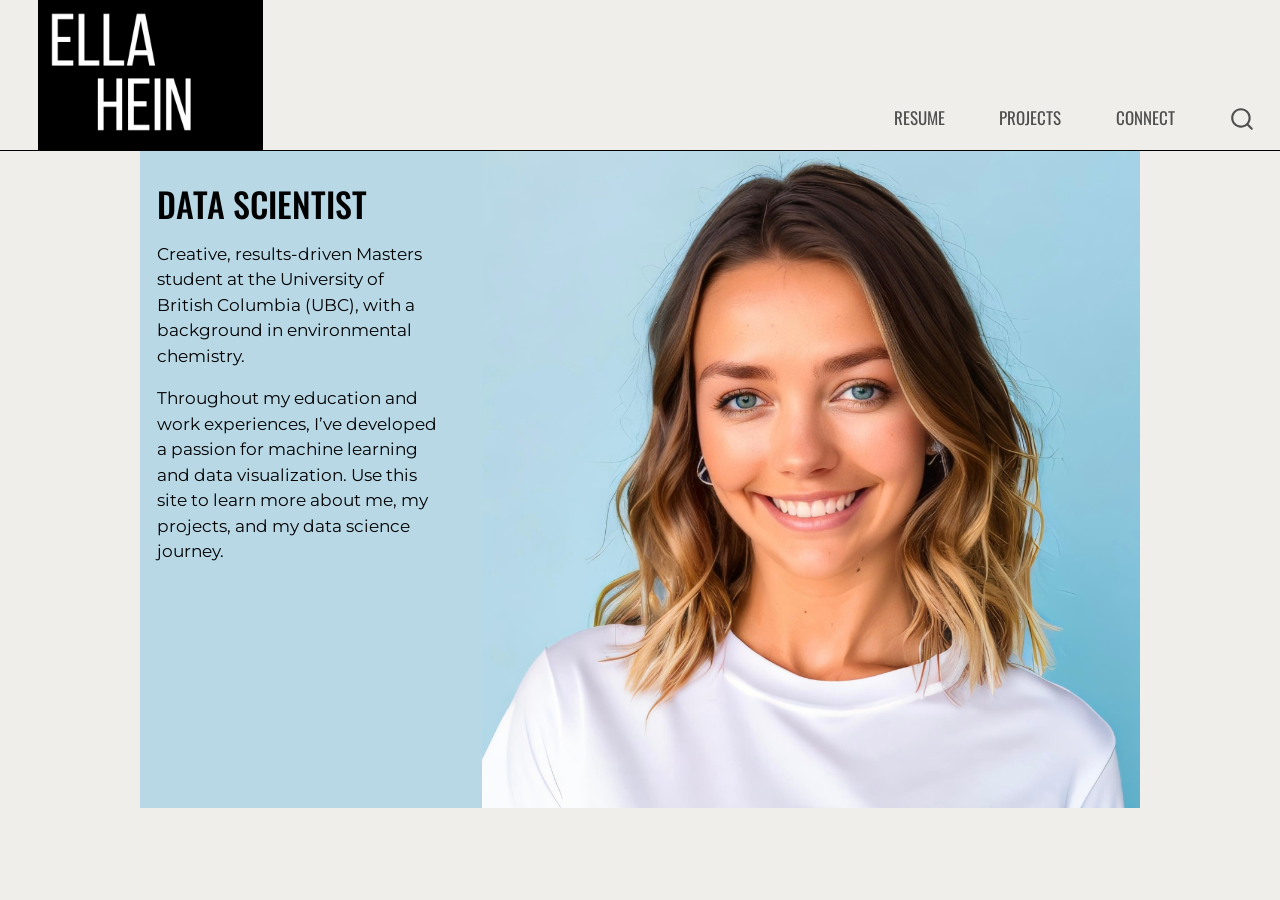
==== docs/index.html @ c5dcb732 "edited text and logo" ====
<!DOCTYPE html>
<html xmlns="http://www.w3.org/1999/xhtml" lang="en" xml:lang="en"><head>

<meta charset="utf-8">
<meta name="generator" content="quarto-1.3.450">

<meta name="viewport" content="width=device-width, initial-scale=1.0, user-scalable=yes">

<meta name="description" content="A personal website.">

<title>Ella Hein</title>
<style>
code{white-space: pre-wrap;}
span.smallcaps{font-variant: small-caps;}
div.columns{display: flex; gap: min(4vw, 1.5em);}
div.column{flex: auto; overflow-x: auto;}
div.hanging-indent{margin-left: 1.5em; text-indent: -1.5em;}
ul.task-list{list-style: none;}
ul.task-list li input[type="checkbox"] {
  width: 0.8em;
  margin: 0 0.8em 0.2em -1em; /* quarto-specific, see https://github.com/quarto-dev/quarto-cli/issues/4556 */ 
  vertical-align: middle;
}
</style>


<script src="site_libs/quarto-nav/quarto-nav.js"></script>
<script src="site_libs/quarto-nav/headroom.min.js"></script>
<script src="site_libs/clipboard/clipboard.min.js"></script>
<script src="site_libs/quarto-search/autocomplete.umd.js"></script>
<script src="site_libs/quarto-search/fuse.min.js"></script>
<script src="site_libs/quarto-search/quarto-search.js"></script>
<meta name="quarto:offset" content="./">
<script src="site_libs/quarto-html/quarto.js"></script>
<script src="site_libs/quarto-html/popper.min.js"></script>
<script src="site_libs/quarto-html/tippy.umd.min.js"></script>
<script src="site_libs/quarto-html/anchor.min.js"></script>
<link href="site_libs/quarto-html/tippy.css" rel="stylesheet">
<link href="site_libs/quarto-html/quarto-syntax-highlighting.css" rel="stylesheet" id="quarto-text-highlighting-styles">
<script src="site_libs/bootstrap/bootstrap.min.js"></script>
<link href="site_libs/bootstrap/bootstrap-icons.css" rel="stylesheet">
<link href="site_libs/bootstrap/bootstrap.min.css" rel="stylesheet" id="quarto-bootstrap" data-mode="light">
<script id="quarto-search-options" type="application/json">{
  "location": "navbar",
  "copy-button": false,
  "collapse-after": 3,
  "panel-placement": "end",
  "type": "overlay",
  "limit": 20,
  "language": {
    "search-no-results-text": "No results",
    "search-matching-documents-text": "matching documents",
    "search-copy-link-title": "Copy link to search",
    "search-hide-matches-text": "Hide additional matches",
    "search-more-match-text": "more match in this document",
    "search-more-matches-text": "more matches in this document",
    "search-clear-button-title": "Clear",
    "search-detached-cancel-button-title": "Cancel",
    "search-submit-button-title": "Submit",
    "search-label": "Search"
  }
}</script>


<link rel="stylesheet" href="rwds.css">
</head>

<body class="nav-fixed fullcontent">

<div id="quarto-search-results"></div>
  <header id="quarto-header" class="headroom fixed-top">
    <nav class="navbar navbar-expand-lg navbar-dark ">
      <div class="navbar-container container-fluid">
      <div class="navbar-brand-container">
    <a href="./index.html" class="navbar-brand navbar-brand-logo">
    <img src="./images/name4.png" alt="Personal Website" class="navbar-logo">
    </a>
  </div>
            <div id="quarto-search" class="" title="Search"></div>
          <button class="navbar-toggler" type="button" data-bs-toggle="collapse" data-bs-target="#navbarCollapse" aria-controls="navbarCollapse" aria-expanded="false" aria-label="Toggle navigation" onclick="if (window.quartoToggleHeadroom) { window.quartoToggleHeadroom(); }">
  <span class="navbar-toggler-icon"></span>
</button>
          <div class="collapse navbar-collapse" id="navbarCollapse">
            <ul class="navbar-nav navbar-nav-scroll ms-auto">
  <li class="nav-item">
    <a class="nav-link" href="./resume/index.html" rel="" target="">
 <span class="menu-text">Resume</span></a>
  </li>  
  <li class="nav-item">
    <a class="nav-link" href="./projects/index.html" rel="" target="">
 <span class="menu-text">Projects</span></a>
  </li>  
  <li class="nav-item">
    <a class="nav-link" href="./connect/index.html" rel="" target="">
 <span class="menu-text">Connect</span></a>
  </li>  
</ul>
            <div class="quarto-navbar-tools">
</div>
          </div> <!-- /navcollapse -->
      </div> <!-- /container-fluid -->
    </nav>
</header>
<!-- content -->
<div id="quarto-content" class="quarto-container page-layout-custom page-navbar">
<!-- sidebar -->
<!-- margin-sidebar -->
<!-- main -->



<div class="content-container">
<div class="top-story purple-background">
<div class="grid">
<section id="data-scientist" class="g-col-12 g-col-lg-4 top-story-text">
<h1>Data Scientist</h1>
<p>Creative, results-driven Masters student at the University of British Columbia (UBC), with a background in environmental chemistry.</p>
<p>Throughout my education and work experiences, I’ve developed a passion for machine learning and data visualization. Use this site to learn more about me, my projects, and my data science journey.</p>
</section>
<div class="g-col-12 g-col-lg-8 top-story-img">
<p><img src="images/headshot.png" class="img-fluid"></p>
</div>
</div>
</div>
</div>




<script id="quarto-html-after-body" type="application/javascript">
window.document.addEventListener("DOMContentLoaded", function (event) {
  const toggleBodyColorMode = (bsSheetEl) => {
    const mode = bsSheetEl.getAttribute("data-mode");
    const bodyEl = window.document.querySelector("body");
    if (mode === "dark") {
      bodyEl.classList.add("quarto-dark");
      bodyEl.classList.remove("quarto-light");
    } else {
      bodyEl.classList.add("quarto-light");
      bodyEl.classList.remove("quarto-dark");
    }
  }
  const toggleBodyColorPrimary = () => {
    const bsSheetEl = window.document.querySelector("link#quarto-bootstrap");
    if (bsSheetEl) {
      toggleBodyColorMode(bsSheetEl);
    }
  }
  toggleBodyColorPrimary();  
  const icon = "";
  const anchorJS = new window.AnchorJS();
  anchorJS.options = {
    placement: 'right',
    icon: icon
  };
  anchorJS.add('.anchored');
  const isCodeAnnotation = (el) => {
    for (const clz of el.classList) {
      if (clz.startsWith('code-annotation-')) {                     
        return true;
      }
    }
    return false;
  }
  const clipboard = new window.ClipboardJS('.code-copy-button', {
    text: function(trigger) {
      const codeEl = trigger.previousElementSibling.cloneNode(true);
      for (const childEl of codeEl.children) {
        if (isCodeAnnotation(childEl)) {
          childEl.remove();
        }
      }
      return codeEl.innerText;
    }
  });
  clipboard.on('success', function(e) {
    // button target
    const button = e.trigger;
    // don't keep focus
    button.blur();
    // flash "checked"
    button.classList.add('code-copy-button-checked');
    var currentTitle = button.getAttribute("title");
    button.setAttribute("title", "Copied!");
    let tooltip;
    if (window.bootstrap) {
      button.setAttribute("data-bs-toggle", "tooltip");
      button.setAttribute("data-bs-placement", "left");
      button.setAttribute("data-bs-title", "Copied!");
      tooltip = new bootstrap.Tooltip(button, 
        { trigger: "manual", 
          customClass: "code-copy-button-tooltip",
          offset: [0, -8]});
      tooltip.show();    
    }
    setTimeout(function() {
      if (tooltip) {
        tooltip.hide();
        button.removeAttribute("data-bs-title");
        button.removeAttribute("data-bs-toggle");
        button.removeAttribute("data-bs-placement");
      }
      button.setAttribute("title", currentTitle);
      button.classList.remove('code-copy-button-checked');
    }, 1000);
    // clear code selection
    e.clearSelection();
  });
  function tippyHover(el, contentFn) {
    const config = {
      allowHTML: true,
      content: contentFn,
      maxWidth: 500,
      delay: 100,
      arrow: false,
      appendTo: function(el) {
          return el.parentElement;
      },
      interactive: true,
      interactiveBorder: 10,
      theme: 'quarto',
      placement: 'bottom-start'
    };
    window.tippy(el, config); 
  }
  const noterefs = window.document.querySelectorAll('a[role="doc-noteref"]');
  for (var i=0; i<noterefs.length; i++) {
    const ref = noterefs[i];
    tippyHover(ref, function() {
      // use id or data attribute instead here
      let href = ref.getAttribute('data-footnote-href') || ref.getAttribute('href');
      try { href = new URL(href).hash; } catch {}
      const id = href.replace(/^#\/?/, "");
      const note = window.document.getElementById(id);
      return note.innerHTML;
    });
  }
      let selectedAnnoteEl;
      const selectorForAnnotation = ( cell, annotation) => {
        let cellAttr = 'data-code-cell="' + cell + '"';
        let lineAttr = 'data-code-annotation="' +  annotation + '"';
        const selector = 'span[' + cellAttr + '][' + lineAttr + ']';
        return selector;
      }
      const selectCodeLines = (annoteEl) => {
        const doc = window.document;
        const targetCell = annoteEl.getAttribute("data-target-cell");
        const targetAnnotation = annoteEl.getAttribute("data-target-annotation");
        const annoteSpan = window.document.querySelector(selectorForAnnotation(targetCell, targetAnnotation));
        const lines = annoteSpan.getAttribute("data-code-lines").split(",");
        const lineIds = lines.map((line) => {
          return targetCell + "-" + line;
        })
        let top = null;
        let height = null;
        let parent = null;
        if (lineIds.length > 0) {
            //compute the position of the single el (top and bottom and make a div)
            const el = window.document.getElementById(lineIds[0]);
            top = el.offsetTop;
            height = el.offsetHeight;
            parent = el.parentElement.parentElement;
          if (lineIds.length > 1) {
            const lastEl = window.document.getElementById(lineIds[lineIds.length - 1]);
            const bottom = lastEl.offsetTop + lastEl.offsetHeight;
            height = bottom - top;
          }
          if (top !== null && height !== null && parent !== null) {
            // cook up a div (if necessary) and position it 
            let div = window.document.getElementById("code-annotation-line-highlight");
            if (div === null) {
              div = window.document.createElement("div");
              div.setAttribute("id", "code-annotation-line-highlight");
              div.style.position = 'absolute';
              parent.appendChild(div);
            }
            div.style.top = top - 2 + "px";
            div.style.height = height + 4 + "px";
            let gutterDiv = window.document.getElementById("code-annotation-line-highlight-gutter");
            if (gutterDiv === null) {
              gutterDiv = window.document.createElement("div");
              gutterDiv.setAttribute("id", "code-annotation-line-highlight-gutter");
              gutterDiv.style.position = 'absolute';
              const codeCell = window.document.getElementById(targetCell);
              const gutter = codeCell.querySelector('.code-annotation-gutter');
              gutter.appendChild(gutterDiv);
            }
            gutterDiv.style.top = top - 2 + "px";
            gutterDiv.style.height = height + 4 + "px";
          }
          selectedAnnoteEl = annoteEl;
        }
      };
      const unselectCodeLines = () => {
        const elementsIds = ["code-annotation-line-highlight", "code-annotation-line-highlight-gutter"];
        elementsIds.forEach((elId) => {
          const div = window.document.getElementById(elId);
          if (div) {
            div.remove();
          }
        });
        selectedAnnoteEl = undefined;
      };
      // Attach click handler to the DT
      const annoteDls = window.document.querySelectorAll('dt[data-target-cell]');
      for (const annoteDlNode of annoteDls) {
        annoteDlNode.addEventListener('click', (event) => {
          const clickedEl = event.target;
          if (clickedEl !== selectedAnnoteEl) {
            unselectCodeLines();
            const activeEl = window.document.querySelector('dt[data-target-cell].code-annotation-active');
            if (activeEl) {
              activeEl.classList.remove('code-annotation-active');
            }
            selectCodeLines(clickedEl);
            clickedEl.classList.add('code-annotation-active');
          } else {
            // Unselect the line
            unselectCodeLines();
            clickedEl.classList.remove('code-annotation-active');
          }
        });
      }
  const findCites = (el) => {
    const parentEl = el.parentElement;
    if (parentEl) {
      const cites = parentEl.dataset.cites;
      if (cites) {
        return {
          el,
          cites: cites.split(' ')
        };
      } else {
        return findCites(el.parentElement)
      }
    } else {
      return undefined;
    }
  };
  var bibliorefs = window.document.querySelectorAll('a[role="doc-biblioref"]');
  for (var i=0; i<bibliorefs.length; i++) {
    const ref = bibliorefs[i];
    const citeInfo = findCites(ref);
    if (citeInfo) {
      tippyHover(citeInfo.el, function() {
        var popup = window.document.createElement('div');
        citeInfo.cites.forEach(function(cite) {
          var citeDiv = window.document.createElement('div');
          citeDiv.classList.add('hanging-indent');
          citeDiv.classList.add('csl-entry');
          var biblioDiv = window.document.getElementById('ref-' + cite);
          if (biblioDiv) {
            citeDiv.innerHTML = biblioDiv.innerHTML;
          }
          popup.appendChild(citeDiv);
        });
        return popup.innerHTML;
      });
    }
  }
});
</script>
</div> <!-- /content -->



</body></html>
---- docs/site_libs/quarto-html/tippy.css ----
.tippy-box[data-animation=fade][data-state=hidden]{opacity:0}[data-tippy-root]{max-width:calc(100vw - 10px)}.tippy-box{position:relative;background-color:#333;color:#fff;border-radius:4px;font-size:14px;line-height:1.4;white-space:normal;outline:0;transition-property:transform,visibility,opacity}.tippy-box[data-placement^=top]>.tippy-arrow{bottom:0}.tippy-box[data-placement^=top]>.tippy-arrow:before{bottom:-7px;left:0;border-width:8px 8px 0;border-top-color:initial;transform-origin:center top}.tippy-box[data-placement^=bottom]>.tippy-arrow{top:0}.tippy-box[data-placement^=bottom]>.tippy-arrow:before{top:-7px;left:0;border-width:0 8px 8px;border-bottom-color:initial;transform-origin:center bottom}.tippy-box[data-placement^=left]>.tippy-arrow{right:0}.tippy-box[data-placement^=left]>.tippy-arrow:before{border-width:8px 0 8px 8px;border-left-color:initial;right:-7px;transform-origin:center left}.tippy-box[data-placement^=right]>.tippy-arrow{left:0}.tippy-box[data-placement^=right]>.tippy-arrow:before{left:-7px;border-width:8px 8px 8px 0;border-right-color:initial;transform-origin:center right}.tippy-box[data-inertia][data-state=visible]{transition-timing-function:cubic-bezier(.54,1.5,.38,1.11)}.tippy-arrow{width:16px;height:16px;color:#333}.tippy-arrow:before{content:"";position:absolute;border-color:transparent;border-style:solid}.tippy-content{position:relative;padding:5px 9px;z-index:1}
---- docs/site_libs/quarto-html/quarto-syntax-highlighting.css ----
/* quarto syntax highlight colors */
:root {
  --quarto-hl-ot-color: #003B4F;
  --quarto-hl-at-color: #657422;
  --quarto-hl-ss-color: #20794D;
  --quarto-hl-an-color: #5E5E5E;
  --quarto-hl-fu-color: #4758AB;
  --quarto-hl-st-color: #20794D;
  --quarto-hl-cf-color: #003B4F;
  --quarto-hl-op-color: #5E5E5E;
  --quarto-hl-er-color: #AD0000;
  --quarto-hl-bn-color: #AD0000;
  --quarto-hl-al-color: #AD0000;
  --quarto-hl-va-color: #111111;
  --quarto-hl-bu-color: inherit;
  --quarto-hl-ex-color: inherit;
  --quarto-hl-pp-color: #AD0000;
  --quarto-hl-in-color: #5E5E5E;
  --quarto-hl-vs-color: #20794D;
  --quarto-hl-wa-color: #5E5E5E;
  --quarto-hl-do-color: #5E5E5E;
  --quarto-hl-im-color: #00769E;
  --quarto-hl-ch-color: #20794D;
  --quarto-hl-dt-color: #AD0000;
  --quarto-hl-fl-color: #AD0000;
  --quarto-hl-co-color: #5E5E5E;
  --quarto-hl-cv-color: #5E5E5E;
  --quarto-hl-cn-color: #8f5902;
  --quarto-hl-sc-color: #5E5E5E;
  --quarto-hl-dv-color: #AD0000;
  --quarto-hl-kw-color: #003B4F;
}

/* other quarto variables */
:root {
  --quarto-font-monospace: SFMono-Regular, Menlo, Monaco, Consolas, "Liberation Mono", "Courier New", monospace;
}

pre > code.sourceCode > span {
  color: #003B4F;
}

code span {
  color: #003B4F;
}

code.sourceCode > span {
  color: #003B4F;
}

div.sourceCode,
div.sourceCode pre.sourceCode {
  color: #003B4F;
}

code span.ot {
  color: #003B4F;
  font-style: inherit;
}

code span.at {
  color: #657422;
  font-style: inherit;
}

code span.ss {
  color: #20794D;
  font-style: inherit;
}

code span.an {
  color: #5E5E5E;
  font-style: inherit;
}

code span.fu {
  color: #4758AB;
  font-style: inherit;
}

code span.st {
  color: #20794D;
  font-style: inherit;
}

code span.cf {
  color: #003B4F;
  font-style: inherit;
}

code span.op {
  color: #5E5E5E;
  font-style: inherit;
}

code span.er {
  color: #AD0000;
  font-style: inherit;
}

code span.bn {
  color: #AD0000;
  font-style: inherit;
}

code span.al {
  color: #AD0000;
  font-style: inherit;
}

code span.va {
  color: #111111;
  font-style: inherit;
}

code span.bu {
  font-style: inherit;
}

code span.ex {
  font-style: inherit;
}

code span.pp {
  color: #AD0000;
  font-style: inherit;
}

code span.in {
  color: #5E5E5E;
  font-style: inherit;
}

code span.vs {
  color: #20794D;
  font-style: inherit;
}

code span.wa {
  color: #5E5E5E;
  font-style: italic;
}

code span.do {
  color: #5E5E5E;
  font-style: italic;
}

code span.im {
  color: #00769E;
  font-style: inherit;
}

code span.ch {
  color: #20794D;
  font-style: inherit;
}

code span.dt {
  color: #AD0000;
  font-style: inherit;
}

code span.fl {
  color: #AD0000;
  font-style: inherit;
}

code span.co {
  color: #5E5E5E;
  font-style: inherit;
}

code span.cv {
  color: #5E5E5E;
  font-style: italic;
}

code span.cn {
  color: #8f5902;
  font-style: inherit;
}

code span.sc {
  color: #5E5E5E;
  font-style: inherit;
}

code span.dv {
  color: #AD0000;
  font-style: inherit;
}

code span.kw {
  color: #003B4F;
  font-style: inherit;
}

.prevent-inlining {
  content: "</";
}

/*# sourceMappingURL=debc5d5d77c3f9108843748ff7464032.css.map */
---- docs/rwds.css ----
/*-- navbar --*/

.navbar {
  padding-top: 0;
  padding-bottom: 0;
  font-family: 'Oswald';
  font-size: 1em;
}

@media (max-width: 991px) {
.navbar-nav-scroll {
  background: black;
}
}

#quarto-header {
  border-bottom: 1px solid black;
}

.navbar-brand.navbar-brand-logo {
  display: flex;
  padding-top: 0;
  padding-bottom: 0;
  margin-right: 0;
  margin-left: 1em;
}

@media (max-width: 767px) {
  .navbar-brand.navbar-brand-logo {
    margin-left: 0;
}
}

.navbar-logo {
  max-height: 150px;
  width: auto;
  align-items: baseline;
}

@media (max-width: 991px) {
.navbar-logo {
  max-height: 100px;
  width: auto;
  align-items: baseline;
}
}

.navbar-nav .nav-link {
  color: black;
  font-weight: 400;
}

.navbar-nav .nav-link:hover {
  color: #939bc9;
  font-weight: 400;
}

@media (max-width: 991px) {
.navbar-nav .nav-link {
  color: white;
  font-weight: 400;
}
}

.navbar-nav .show>.nav-link, .navbar-nav .active>.nav-link, .navbar-nav .nav-link.active {
  color: #939bc9;
}

.nav-item {
  margin-top: 5rem; 
}

@media (max-width: 1200px) {
  .nav-item {
    margin-right: 0.5rem;
}
}

@media (max-width: 991px) {
  .nav-item {
    margin-top: 0;
    margin-right: 0rem;
}
}

.aa-DetachedSearchButton {
  margin-top: 5rem;
}

@media (max-width: 991px) {
  .aa-DetachedSearchButton {
    margin-top: 0;
}
}

.dropdown-item {
  font-family: inherit;
  letter-spacing: 1px;
  display: block;
  width: 100%;
  padding: 0.25rem 1rem;
  clear: both;
  font-weight: 300;
  color: black;
  text-align: inherit;
  text-transform: uppercase;
  white-space: nowrap;
  background-color: rgba(0,0,0,0);
  border: 0;
}

/*-- quarto titles --*/

#title-block-header {
  margin-block-end: 1rem;
  position: relative;
  margin-top: -1px;
  margin-bottom: 1.8em;
  border-bottom: 1px solid black;
  background-color: #f0eeeb;
}

.quarto-title-banner {
  margin-bottom: 0.75em;
  color: black;
}

.quarto-title-banner a {
  color: #939bc9;
}

@media (max-width: 991.98px) {
.quarto-title-banner {
    padding-top: 2.5em;
    padding-bottom: 0;
}
}

@media (min-width: 992px) {
.quarto-title-banner {
    padding-top: 2.5em;
    padding-bottom: 0;
}
}

.quarto-title-banner .quarto-title .title {
  font-weight: 500;
  color: black;
}

#title-block-header.quarto-title-block.default .description {
  margin-top: 1.5em;
  font-weight: 400;
  font-size: 1.2em;
  color: black;
}

.quarto-title .quarto-categories {
  display: flex;
  column-gap: 0.4em;
  padding-bottom: 0.5em;
  margin-top: 1.9em;
}

.quarto-title .quarto-categories .quarto-category {
  padding: 0.25em 0.75em;
  font-family: 'Oswald';
  font-size: .9em;
  font-weight: 400;
  color: #939bc9;
  text-transform: uppercase;
  border: solid 1px;
  border-radius: 0.25rem;
  opacity: 1;
}

.quarto-title-meta {
  margin-bottom: 2.5em;
}

#title-block-header.quarto-title-block.default .quarto-title-meta-heading {
  font-family: 'Oswald';
  text-transform: uppercase;
  margin-top: 1em;
  font-size: 0.9em;
  opacity: 1;
  font-weight: 400;
}

#title-block-header.quarto-title-block.default .quarto-title-meta-contents {
  font-family: 'Oswald';
  text-transform: uppercase;
  font-weight: 300;
  opacity: 0.8;
  font-size: 0.9em;
}


/*-- main content --*/

body.nav-fixed {
  padding-top: auto;
  background-color: #f0eeeb;
}

#quarto-content {
  background-color: #f0eeeb;
}

#quarto-content>* {
  padding-top: 0;
}

h2.anchored {
  margin-bottom: 0;
}

blockquote {
  margin: 0 0 1rem;
  padding: 0.625rem 1.25rem;
  border-left: 0.25rem solid black;
}

.blockquote {
  font-size: inherit;
  padding-left: 1rem;
  padding-right: 1.5rem;
  color: black;
}

.panel-caption, .figure-caption, figcaption {
  color: black;
  font-size: 0.825rem;
  margin-bottom: 1rem;
}

.citation a, .footnote-ref {
  color: #939bc9;
  font-weight: 700;
}

.citation a:hover {
  color: black
}

div.csl-entry {
  color: black;
  font-weight: 400;
}

#quarto-appendix.default {
  border-top: none;
  background-color: #f0eeeb;
  padding-top: 0;
  margin-top: 2.5em;
}

#quarto-appendix.default .quarto-appendix-heading {
  font-weight: 500;
  opacity: inherit;
}

#quarto-appendix.default *[role=doc-endnotes]>ol, #quarto-appendix.default .quarto-appendix-contents>*:not(h2):not(.h2) {
  opacity: inherit;
}

::marker {
  font-variant-numeric: normal;
}

.article-btn {
  border: none;
  border-radius: 0px;
  background-color: black;
  color: white;
  padding: 0.85em 1em;
  text-align: center;
  display: inline-block;
  margin-top: 1.5em;
  margin-bottom: 1.5em;
  cursor: pointer;
  width: 100%;
}

.article-btn p {
  font-family: 'Oswald';
  font-size: 1.3em;
  letter-spacing: 1px;
  text-transform: uppercase;
  margin-bottom: 0px;
}

.article-btn a {
  color: white;
  font-weight: 500;
  display: block;
  width: auto;
  height: auto;
}

.article-btn a:hover {
  color: #939bc9;
}

.further-info {
  margin-top: 1.5em;
  margin-bottom: 1.5em;
  padding-top: 1.5em;
  padding-bottom: .75em;
  border-top: 1px solid black;
  border-bottom: 1px solid black;
}

.keyline hr {
  opacity: 1;
  margin-top: 2rem;
  margin-bottom: 2rem;
}

.nav-btn-container {
  padding-top: 1.5rem;
  padding-bottom: 1.5rem;
}

.nav-btn {
  border: none;
  border-radius: 0px;
  background-color: black;
  color: white;
  padding: 0.85em 1em;
  text-align: center;
  display: inline-block;
  cursor: pointer;
  width: 100%;
}

.nav-btn p {
  font-family: 'Oswald';
  font-size: 1.3em;
  letter-spacing: 1px;
  text-transform: uppercase;
  margin-bottom: 0px;
}

.nav-btn a {
  color: white;
  font-weight: 500;
  display: block;
  width: auto;
  height: auto;
}

.nav-btn a:hover {
  color: #939bc9;
}


/*-- sidebar --*/

.sidebar nav[role=doc-toc]>h2, .sidebar nav[role=doc-toc]>.h2 {
  font-family: 'Oswald';
  font-size: .875rem;
  font-weight: 500;
  text-transform: uppercase;
  margin-bottom: 0.5rem;
  margin-top: 0.3rem;
  border-bottom: 0;
  padding-bottom: 0;
  padding-top: 0px;
}

.sidebar nav[role=doc-toc] ul>li>a.active {
  border-left: 1px solid #939bc9;
  font-weight: 500;
  color: #939bc9 !important;
}

.sidebar nav[role=doc-toc]>ul a {
  border-left: none;
  padding-left: 0.6rem;
}

.sidebar nav[role=doc-toc]>ul li a {
  font-family: 'Montserrat';
  font-weight: 500;
  line-height: 1.1rem;
  padding-bottom: 0.2rem;
  padding-top: 0.2rem;
  color: black;
}

.sidebar nav[role=doc-toc] ul>li>a.active, .sidebar nav[role=doc-toc] ul>li>ul>li>a.active {
  border-left: 1px solid #939bc9;
  color: #939bc9 !important;
}

.toc-actions a {
  font-family: 'Montserrat';
  font-weight: 500;
  color: black;
}

.toc-actions a:hover {
  color: #939bc9;
}

#quarto-margin-sidebar .toc-actions .bi:before {
  color: black;
}

.column-margin figcaption, .margin-caption, div.aside, aside, .column-margin p {
  font-family: 'Montserrat';
  font-weight: 400;
  color: black;
  font-size: .825rem;
  text-decoration: none;
}

.column-margin figcaption a {
  color: #939bc9;
  font-weight: 700;
}

.column-margin figcaption a:hover {
  color: black;
}

.pullquote-container {
  padding-top: 1em;
  padding-bottom: 1em;
}

.pullquote-grid {
  padding-bottom: 1.8em;
}

.pullquote p {
  font-family: 'Oswald';
  font-weight: 500;
  font-size: calc(1.345rem + 0.85vw);
  color: black;
  margin-top: 0;
  margin-bottom: 0;
  line-height: 1.2;
}

@media (min-width: 1200px) {
.pullquote p {
    font-size: 2rem;
}
}

.pullquote img {
  margin: 0;
}

.table-caption, caption {
    color: black !important;
  font-size: 0.825rem;
}

.table-caption, caption b {
  color: black;
}


/*-- font styles --*/

h3,
.h3,
h4,
.h4,
h5,
.h5
h6,
.h6 {
  font-family: 'Oswald';
  text-transform: none;
  letter-spacing: normal;
  font-weight: 500;
  opacity: 1;
  color: black;
}

h1, .h1 {
  font-family: 'Oswald';
  font-weight: 500;
  color: black;
  text-transform: uppercase;
  letter-spacing: normal;
  opacity: 1;
}

h2, .h2 {
  font-family: 'Oswald';
  font-weight: 500;
  color: black;
  text-transform: none;
  border-bottom: none;
  letter-spacing: normal;
  opacity: 1;
}

@media (max-width: 991.98px) {
#quarto-content section:first-of-type h2:first-of-type, #quarto-content section:first-of-type .h2:first-of-type {
    margin-top: 1.5rem;
}
}

body {
  font-family: 'Montserrat';
  font-weight: 400;
  color: black;
  letter-spacing: normal;
}

a {
  text-decoration: none;
}

a:hover {
  color: black;
}

p > a {
  color: #939bc9;
  font-weight: 700;
}

b, strong a {
  color: #939bc9;
}

ul a {
  color: #939bc9;
  font-weight: 700;
}

li > a {
  color: #939bc9;
  font-weight: 700;
}

dd a {
  color: #939bc9;
  font-weight: 700;
}

.table {
  color: black;
}

.table th, .table td {
  padding: 0.75rem;
}

th {
  text-transform: none;
}

tr {
  border-color: black;
}


/*-- listing styles --*/

div.quarto-post {
  border-bottom: 1px solid black;
}

div.quarto-post .metadata {
  font-family: 'Oswald';
  font-weight: 300;
  text-transform: uppercase;
}

div.quarto-post .listing-categories .listing-category {
  color: #939bc9;
  border: solid 1px #939bc9;
  font-family: 'Oswald';
  font-weight: 400;
  font-size: .75em;
}

div.quarto-post a {
  color: black;
}

#quarto-margin-sidebar .quarto-listing-category-title {
  font-weight: 500;
  text-transform: uppercase;
  font-size: .875rem;
}

.quarto-listing-category .category {
  font-weight: 500;
  font-size: .825rem;
}

.quarto-listing-category .category.active {
  font-weight: 500;
  color: #939bc9;
}

div.quarto-post .listing-description {
  margin-bottom: 1.5em;
}

.nav-page a {
  font-family: 'Oswald';
  font-weight: 500;
  text-transform: uppercase;
  color: black;
}

.nav-page a:hover {
  color: #939bc9;
}


/*-- grid listing --*/

.quarto-grid-item {
  border: none;
  background-color: #f0eeeb;
}

.quarto-grid-item.borderless {
  border: none;
  background-color: #f0eeeb;
}

.quarto-grid-item div.post-contents {
  padding: 0;
}

.quarto-grid-item .card-title {
  margin-top: 0.5em;
  margin-bottom: 0.75em;
  color: black;
}

.card-body {
  color: black;
}

.quarto-grid-item .listing-categories {
  display: flex;
  flex-wrap: wrap;
  padding-bottom: .5em;
}

.quarto-grid-item .listing-categories .listing-category {
  color: #939bc9;
  border: solid 1px #939bc9 !important;
  font-family: 'Oswald';
  font-weight: 400;
  font-size: .75em;
}

.quarto-grid-item .card-attribution.justify {
  justify-content: left;
}

.quarto-grid-item .card-attribution {
  font-family: 'Oswald';
  font-weight: 300;
  color: black;
  flex-grow: 10;
  align-items: flex-end;
}

.quarto-grid-item img.thumbnail-image {
  object-fit: cover;
  height: 188px !important;
}


/*-- callout styles --*/
.callout {
  background-color: white;
}


/*-- background styles --*/

.black-background {
  background-color: black;
}

.purple-background {
  background-color: #B8D8E6;
}

.blue-background {
  background-color: #7eadba;
}

.yellow-background {
  background-color: #e3b638;
}

.pink-background {
  background-color: #d6748c;
}

.orange-background {
  background-color: #da9359;
}


/*-- homepage styles --*/

.content-container {
  padding-left: 1.5em;
  padding-right: 1.5em;
}

.top-story {
  max-width: 1000px;
  margin: 0 auto;
  margin-bottom: 1em; 
  box-sizing: border-box;
  height: auto;
  display: flex;
  align-items: center;
}

.top-story img {
  height: 100%;
  object-fit: cover;
}


.top-story-text {
  margin-left: 1rem;
  margin-right: 1rem;
  margin-top: 0;
}

.top-story-text h2 {
  margin-top: 1.5rem;
}

.top-story-img p {
  margin-bottom: 0;
}

.header-banner {
  position: relative;
  display: flex;
  justify-content: center;
}

.header-banner .header-image {
  position: absolute;
  display: none;
  height: auto;
}

.header-text p {
  text-align: center;
  margin-bottom: 0;
}

.header-block {
  max-width: 1000px;
  margin: 0 auto;
  padding-top: 1em;
  padding-bottom: 1.8em; 
  box-sizing: border-box;
  border-bottom: 1px solid black;
}

.listing-block {
  max-width: 1000px;
  margin: 0 auto;
  padding-bottom: 1.1em; 
  box-sizing: border-box;
  border-bottom: 1px solid black;
}

.listing-block h2 {
  color: black;
  text-transform: uppercase;
}

.listing-block h2:hover {
  color: #939bc9;
}

.pullout-container {
  padding-left: 1.5em;
  padding-right: 1.5em;
  padding-top: 2.5em;
}

.pullout-block {
  text-align: center;
  max-width: calc(1000px + 6vw);
  margin: 0 auto;
  padding-top: 1em;
  padding-bottom: 1.8em; 
  box-sizing: border-box;
}

.pullout-text h2 {
  text-align: center;
  margin-left: 5vw;
  margin-right: 5vw;
  color: white;
  margin-top: 0.5em;
}

.pullout-text p {
  text-align: center;
  font-family: 'Oswald';
  font-weight: 500;
  color: white;
  margin-left: 1.5em;
  margin-right: 1.5em;
  text-transform: uppercase;
  text-decoration: underline;
  text-decoration-color: #939bc9;
  text-decoration-thickness: 3px;
  margin-bottom: 1.5rem;
}

.button {
  border: none;
  border-radius: 0px;
  color: black;
  background-color: white;
  padding: 0.85em 1em;
  text-align: center;
  display: inline-block;
  margin-top: 0.6em; 
  margin-bottom: 0.25em; 
  margin-left: 1.5em; 
  margin-right: 1.5em;
  cursor: pointer;
}

.button p {
  color: black;
  font-family: 'Oswald';
  font-size: 1.3em;
  text-transform: uppercase;
  margin-bottom: 0px;
  text-decoration: none;
}

.button a {
  color: black;
  font-weight: 500;
}

.button a:hover {
  color: #939bc9;
}


/*-- footer style --*/

.footer-container {
  padding-left: 1.5em;
  padding-right: 1.5em;
  padding-top: 1em;
  margin-top: 2.5em;
}

.footer-text h3, .h3 {
  font-family: 'Oswald';
  color: white;
  font-size: .875rem;
  font-weight: 500;
  text-transform: uppercase;
  margin-bottom: 0.5rem;
  margin-top: 0.3rem;
  border-bottom: 0;
  padding-bottom: 0;
  padding-top: 0px;
}

.footer-text p, .p {
  color: white;
  font-size: .875rem;
  font-weight: 400;
}

.footer-text p > a {
  color: white;
  font-size: .875rem;
  font-weight: 400;
}

.footer-text p > a:hover {
  color: #939bc9;
  font-size: .875rem;
  font-weight: 400;
}

.footer-block {
  max-width: 1000px;
  margin: 0 auto;
  padding-top: 1em;
  padding-bottom: 1em; 
  box-sizing: border-box;
}


/*-- nav footer styles --*/

.nav-footer {
  color: white;
  font-family: 'Oswald';
  font-weight: 400;
  padding-left: 1.5em !important;
  padding-right: 1.5em !important;
  padding-top: 1em;
}

body:not(.floating) .nav-footer {
  border-top: 1px solid #f0eeeb;
}

.nav-footer a {
  color: white;
  font-weight: 400;
}

.nav-footer a:hover {
  color: #939bc9;
}

.nav-footer-left .footer-items .nav-link, .nav-footer-center .footer-items .nav-link, .nav-footer-right .footer-items .nav-link {
  font-weight: 400;
  text-transform: uppercase;
}

.nav-footer-left .footer-items .nav-item, .nav-footer-center .footer-items .nav-item, .nav-footer-right .footer-items .nav-item {
  margin-top: 0;
  margin-left: 0.5rem;
  margin-right: 0.5rem;
}

.nav-footer-left {
  font-family: 'Montserrat';
}

.nav-footer-right {
  font-family: 'Montserrat';
}


/*-- DataScienceBites --*/

.dsb {
  display: block;
  margin-left: auto;
  margin-right: auto;
  width: 200px;
}


/* webR */
.btn-webr {
  background-color: #939bc9;
  color: white;
}

pre code:not(.sourceCode) {
  background-color: #F8F8F8;
}
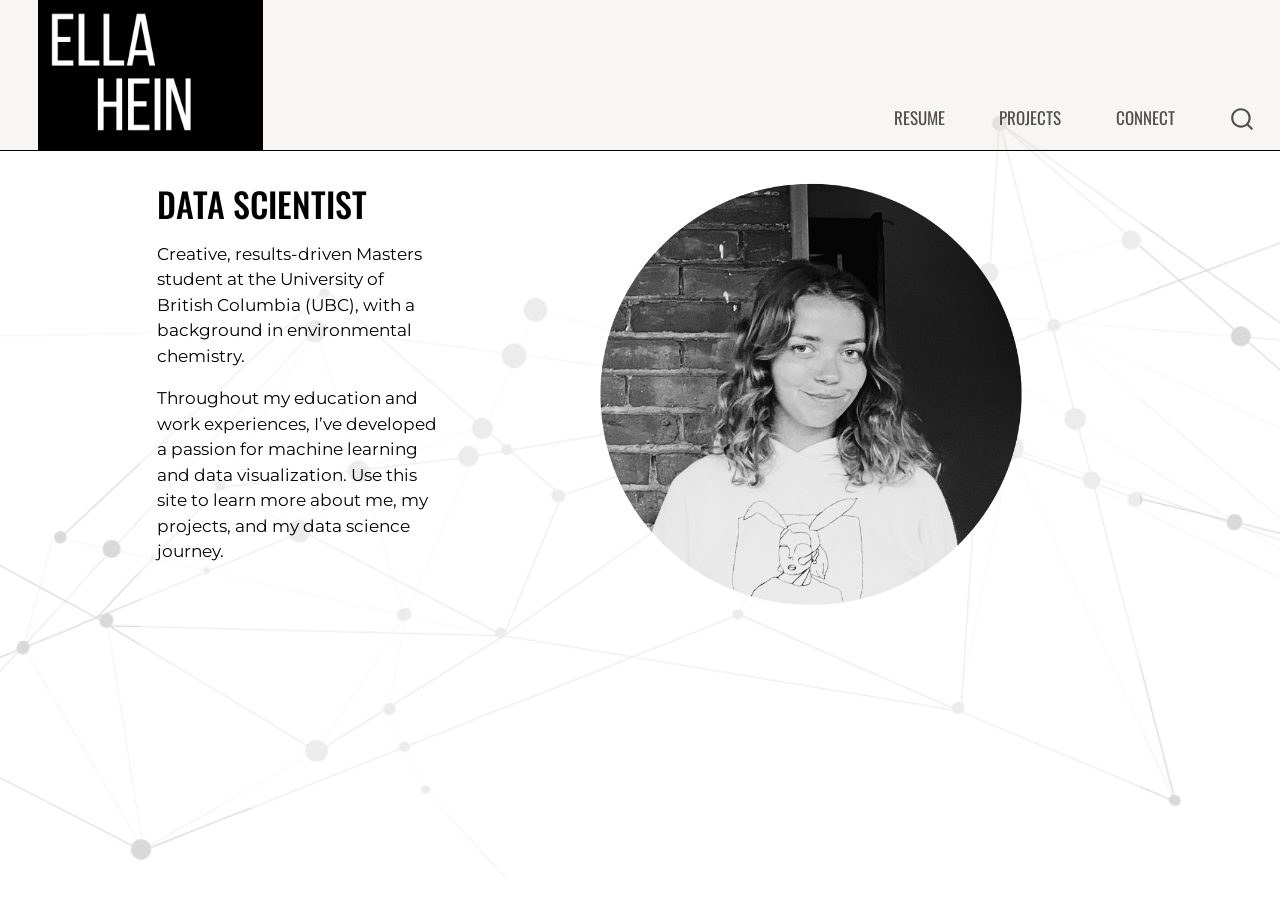
==== commit 781f9919: "fixed homepage and added resume" ====
--- a/docs/index.html
+++ b/docs/index.html
@@ -118,7 +118,7 @@
 <p>Throughout my education and work experiences, I’ve developed a passion for machine learning and data visualization. Use this site to learn more about me, my projects, and my data science journey.</p>
 </section>
 <div class="g-col-12 g-col-lg-8 top-story-img">
-<p><img src="images/headshot.png" class="img-fluid"></p>
+<p><img src="images/circle_headshot.png" class="img-fluid"></p>
 </div>
 </div>
 </div>
--- a/docs/rwds.css
+++ b/docs/rwds.css
@@ -5,6 +5,7 @@
   padding-bottom: 0;
   font-family: 'Oswald';
   font-size: 1em;
+  background-color: rgba(240, 238, 235, 0.5);
 }
 
 @media (max-width: 991px) {
@@ -63,7 +64,7 @@
 }
 
 .navbar-nav .show>.nav-link, .navbar-nav .active>.nav-link, .navbar-nav .nav-link.active {
-  color: #939bc9;
+  color: rgba(255, 255, 255, 0.5);
 }
 
 .nav-item {
@@ -197,15 +198,23 @@
 
 
 /*-- main content --*/
-
 body.nav-fixed {
   padding-top: auto;
+  background: url('images/ella_background.png') no-repeat center center fixed;
+  background-size: cover;
+}
+
+/*body.nav-fixed {
+  padding-top: auto;
   background-color: #f0eeeb;
-}
+}*/
 
 #quarto-content {
+  background: transparent; /* Making the content area transparent to see the background image */
+}
+/*#quarto-content {
   background-color: #f0eeeb;
-}
+}*/
 
 #quarto-content>* {
   padding-top: 0;
@@ -250,10 +259,28 @@
 
 #quarto-appendix.default {
   border-top: none;
+  background: transparent; /* Making the appendix area transparent as well */
+  padding-top: 0;
+  margin-top: 2.5em;
+}
+
+/*#quarto-appendix.default {
+  border-top: none;
   background-color: #f0eeeb;
   padding-top: 0;
   margin-top: 2.5em;
-}
+}*/
+
+
+
+#quarto-appendix.default *[role=doc-endnotes]>ol, #quarto-appendix.default .quarto-appendix-contents>*:not(h2):not(.h2) {
+  opacity: inherit;
+}
+
+/*#quarto-appendix.default .quarto-appendix-heading {
+  font-weight: 500;
+  opacity: inherit;
+}*/
 
 #quarto-appendix.default .quarto-appendix-heading {
   font-weight: 500;
@@ -690,7 +717,8 @@
 }
 
 .purple-background {
-  background-color: #B8D8E6;
+  background-color: rgba(255, 255, 255, 0.5);
+  background-size: cover;
 }
 
 .blue-background {
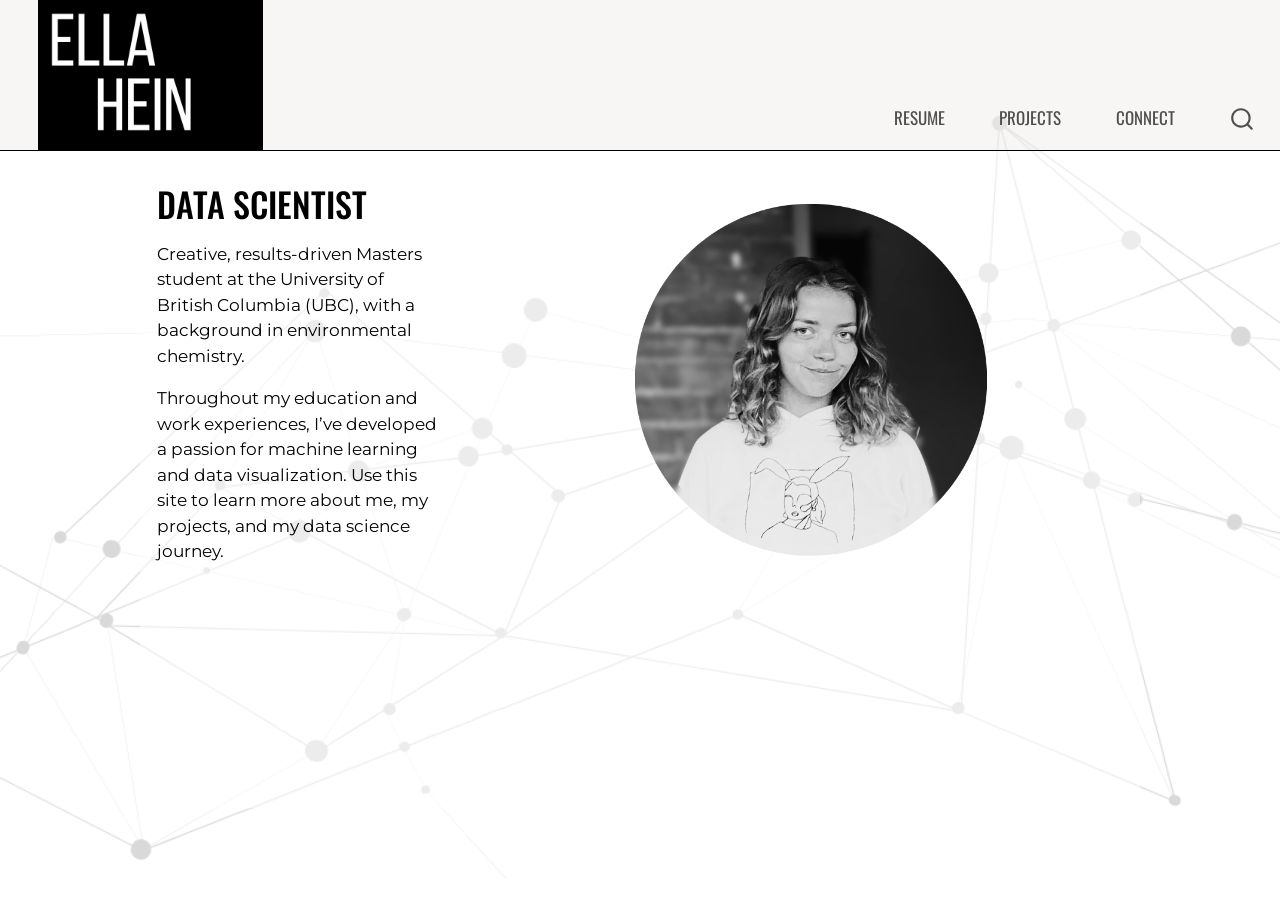
==== commit 9be01a61: "reformatted the resume page" ====
--- a/docs/index.html
+++ b/docs/index.html
@@ -118,7 +118,7 @@
 <p>Throughout my education and work experiences, I’ve developed a passion for machine learning and data visualization. Use this site to learn more about me, my projects, and my data science journey.</p>
 </section>
 <div class="g-col-12 g-col-lg-8 top-story-img">
-<p><img src="images/circle_headshot.png" class="img-fluid"></p>
+<p><img src="images/headshot.png" class="img-fluid"></p>
 </div>
 </div>
 </div>
--- a/docs/rwds.css
+++ b/docs/rwds.css
@@ -5,7 +5,7 @@
   padding-bottom: 0;
   font-family: 'Oswald';
   font-size: 1em;
-  background-color: rgba(240, 238, 235, 0.5);
+  background-color: rgba(240, 238, 235, 0.5); /*#f0eeeb*/
 }
 
 @media (max-width: 991px) {
@@ -52,7 +52,7 @@
 }
 
 .navbar-nav .nav-link:hover {
-  color: #939bc9;
+  color: #70b7cd;
   font-weight: 400;
 }
 
@@ -116,21 +116,23 @@
   margin-block-end: 1rem;
   position: relative;
   margin-top: -1px;
-  margin-bottom: 1.8em;
+  margin-bottom: 1.85em;
   border-bottom: 1px solid black;
-  background-color: #f0eeeb;
+  background-color: rgba(240, 238, 235, 0.85);/*rgba(240, 238, 235, 0.85)*/
 }
 
 .quarto-title-banner {
   margin-bottom: 0.75em;
   color: black;
-}
+  background-color: rgba(240, 238, 235, 0);
+}
+
 
 .quarto-title-banner a {
-  color: #939bc9;
-}
-
-@media (max-width: 991.98px) {
+  color: #70B7CD;
+}
+
+@media (max-width: 991.858px) {
 .quarto-title-banner {
     padding-top: 2.5em;
     padding-bottom: 0;
@@ -160,19 +162,18 @@
   display: flex;
   column-gap: 0.4em;
   padding-bottom: 0.5em;
-  margin-top: 1.9em;
+  margin-top: 1.85em;
 }
 
 .quarto-title .quarto-categories .quarto-category {
   padding: 0.25em 0.75em;
   font-family: 'Oswald';
-  font-size: .9em;
-  font-weight: 400;
-  color: #939bc9;
+  font-size: .85em;
+  font-weight: 400;
+  color: #70b7cd;
   text-transform: uppercase;
   border: solid 1px;
   border-radius: 0.25rem;
-  opacity: 1;
 }
 
 .quarto-title-meta {
@@ -183,8 +184,8 @@
   font-family: 'Oswald';
   text-transform: uppercase;
   margin-top: 1em;
-  font-size: 0.9em;
-  opacity: 1;
+  font-size: 0.85em;
+  opacity: 0;
   font-weight: 400;
 }
 
@@ -192,8 +193,8 @@
   font-family: 'Oswald';
   text-transform: uppercase;
   font-weight: 300;
-  opacity: 0.8;
-  font-size: 0.9em;
+  opacity: 0.85;
+  font-size: 0.85em;
 }
 
 
@@ -204,17 +205,9 @@
   background-size: cover;
 }
 
-/*body.nav-fixed {
-  padding-top: auto;
-  background-color: #f0eeeb;
-}*/
-
 #quarto-content {
   background: transparent; /* Making the content area transparent to see the background image */
 }
-/*#quarto-content {
-  background-color: #f0eeeb;
-}*/
 
 #quarto-content>* {
   padding-top: 0;
@@ -239,12 +232,12 @@
 
 .panel-caption, .figure-caption, figcaption {
   color: black;
-  font-size: 0.825rem;
+  font-size: 0.8525rem;
   margin-bottom: 1rem;
 }
 
 .citation a, .footnote-ref {
-  color: #939bc9;
+  color: #70b7cd;
   font-weight: 700;
 }
 
@@ -264,23 +257,9 @@
   margin-top: 2.5em;
 }
 
-/*#quarto-appendix.default {
-  border-top: none;
-  background-color: #f0eeeb;
-  padding-top: 0;
-  margin-top: 2.5em;
-}*/
-
-
-
 #quarto-appendix.default *[role=doc-endnotes]>ol, #quarto-appendix.default .quarto-appendix-contents>*:not(h2):not(.h2) {
   opacity: inherit;
 }
-
-/*#quarto-appendix.default .quarto-appendix-heading {
-  font-weight: 500;
-  opacity: inherit;
-}*/
 
 #quarto-appendix.default .quarto-appendix-heading {
   font-weight: 500;
@@ -300,7 +279,7 @@
   border-radius: 0px;
   background-color: black;
   color: white;
-  padding: 0.85em 1em;
+  padding: 0.855em 1em;
   text-align: center;
   display: inline-block;
   margin-top: 1.5em;
@@ -326,7 +305,7 @@
 }
 
 .article-btn a:hover {
-  color: #939bc9;
+  color: #70b7cd;
 }
 
 .further-info {
@@ -354,7 +333,7 @@
   border-radius: 0px;
   background-color: black;
   color: white;
-  padding: 0.85em 1em;
+  padding: 0.855em 1em;
   text-align: center;
   display: inline-block;
   cursor: pointer;
@@ -378,7 +357,7 @@
 }
 
 .nav-btn a:hover {
-  color: #939bc9;
+  color: #70b7cd;
 }
 
 
@@ -386,7 +365,7 @@
 
 .sidebar nav[role=doc-toc]>h2, .sidebar nav[role=doc-toc]>.h2 {
   font-family: 'Oswald';
-  font-size: .875rem;
+  font-size: .8575rem;
   font-weight: 500;
   text-transform: uppercase;
   margin-bottom: 0.5rem;
@@ -397,9 +376,9 @@
 }
 
 .sidebar nav[role=doc-toc] ul>li>a.active {
-  border-left: 1px solid #939bc9;
-  font-weight: 500;
-  color: #939bc9 !important;
+  border-left: 1px solid #70b7cd;
+  font-weight: 500;
+  color: #70b7cd !important;
 }
 
 .sidebar nav[role=doc-toc]>ul a {
@@ -417,8 +396,8 @@
 }
 
 .sidebar nav[role=doc-toc] ul>li>a.active, .sidebar nav[role=doc-toc] ul>li>ul>li>a.active {
-  border-left: 1px solid #939bc9;
-  color: #939bc9 !important;
+  border-left: 1px solid #70b7cd;
+  color: #70b7cd !important;
 }
 
 .toc-actions a {
@@ -428,7 +407,7 @@
 }
 
 .toc-actions a:hover {
-  color: #939bc9;
+  color: #70b7cd;
 }
 
 #quarto-margin-sidebar .toc-actions .bi:before {
@@ -439,12 +418,12 @@
   font-family: 'Montserrat';
   font-weight: 400;
   color: black;
-  font-size: .825rem;
+  font-size: .8525rem;
   text-decoration: none;
 }
 
 .column-margin figcaption a {
-  color: #939bc9;
+  color: #70b7cd;
   font-weight: 700;
 }
 
@@ -458,13 +437,13 @@
 }
 
 .pullquote-grid {
-  padding-bottom: 1.8em;
+  padding-bottom: 1.85em;
 }
 
 .pullquote p {
   font-family: 'Oswald';
   font-weight: 500;
-  font-size: calc(1.345rem + 0.85vw);
+  font-size: calc(1.345rem + 0.855vw);
   color: black;
   margin-top: 0;
   margin-bottom: 0;
@@ -483,7 +462,7 @@
 
 .table-caption, caption {
     color: black !important;
-  font-size: 0.825rem;
+  font-size: 0.8525rem;
 }
 
 .table-caption, caption b {
@@ -528,7 +507,7 @@
   opacity: 1;
 }
 
-@media (max-width: 991.98px) {
+@media (max-width: 991.858px) {
 #quarto-content section:first-of-type h2:first-of-type, #quarto-content section:first-of-type .h2:first-of-type {
     margin-top: 1.5rem;
 }
@@ -550,26 +529,26 @@
 }
 
 p > a {
-  color: #939bc9;
+  color: #70b7cd;
   font-weight: 700;
 }
 
 b, strong a {
-  color: #939bc9;
+  color: #70b7cd;
 }
 
 ul a {
-  color: #939bc9;
+  color: #70b7cd;
   font-weight: 700;
 }
 
 li > a {
-  color: #939bc9;
+  color: #70b7cd;
   font-weight: 700;
 }
 
 dd a {
-  color: #939bc9;
+  color: #70b7cd;
   font-weight: 700;
 }
 
@@ -603,8 +582,8 @@
 }
 
 div.quarto-post .listing-categories .listing-category {
-  color: #939bc9;
-  border: solid 1px #939bc9;
+  color: #70b7cd;
+  border: solid 1px #70b7cd;
   font-family: 'Oswald';
   font-weight: 400;
   font-size: .75em;
@@ -617,17 +596,17 @@
 #quarto-margin-sidebar .quarto-listing-category-title {
   font-weight: 500;
   text-transform: uppercase;
-  font-size: .875rem;
+  font-size: .8575rem;
 }
 
 .quarto-listing-category .category {
   font-weight: 500;
-  font-size: .825rem;
+  font-size: .8525rem;
 }
 
 .quarto-listing-category .category.active {
   font-weight: 500;
-  color: #939bc9;
+  color: #70b7cd;
 }
 
 div.quarto-post .listing-description {
@@ -642,7 +621,7 @@
 }
 
 .nav-page a:hover {
-  color: #939bc9;
+  color: #70b7cd;
 }
 
 
@@ -650,12 +629,12 @@
 
 .quarto-grid-item {
   border: none;
-  background-color: #f0eeeb;
+  background-color: white;
 }
 
 .quarto-grid-item.borderless {
   border: none;
-  background-color: #f0eeeb;
+  background-color: white;
 }
 
 .quarto-grid-item div.post-contents {
@@ -679,8 +658,8 @@
 }
 
 .quarto-grid-item .listing-categories .listing-category {
-  color: #939bc9;
-  border: solid 1px #939bc9 !important;
+  color: #70b7cd;
+  border: solid 1px #70b7cd !important;
   font-family: 'Oswald';
   font-weight: 400;
   font-size: .75em;
@@ -796,7 +775,7 @@
   max-width: 1000px;
   margin: 0 auto;
   padding-top: 1em;
-  padding-bottom: 1.8em; 
+  padding-bottom: 1.85em; 
   box-sizing: border-box;
   border-bottom: 1px solid black;
 }
@@ -815,7 +794,7 @@
 }
 
 .listing-block h2:hover {
-  color: #939bc9;
+  color: #70b7cd;
 }
 
 .pullout-container {
@@ -829,7 +808,7 @@
   max-width: calc(1000px + 6vw);
   margin: 0 auto;
   padding-top: 1em;
-  padding-bottom: 1.8em; 
+  padding-bottom: 1.85em; 
   box-sizing: border-box;
 }
 
@@ -850,7 +829,7 @@
   margin-right: 1.5em;
   text-transform: uppercase;
   text-decoration: underline;
-  text-decoration-color: #939bc9;
+  text-decoration-color: #70b7cd;
   text-decoration-thickness: 3px;
   margin-bottom: 1.5rem;
 }
@@ -860,7 +839,7 @@
   border-radius: 0px;
   color: black;
   background-color: white;
-  padding: 0.85em 1em;
+  padding: 0.855em 1em;
   text-align: center;
   display: inline-block;
   margin-top: 0.6em; 
@@ -885,7 +864,7 @@
 }
 
 .button a:hover {
-  color: #939bc9;
+  color: #70b7cd;
 }
 
 
@@ -901,7 +880,7 @@
 .footer-text h3, .h3 {
   font-family: 'Oswald';
   color: white;
-  font-size: .875rem;
+  font-size: .8575rem;
   font-weight: 500;
   text-transform: uppercase;
   margin-bottom: 0.5rem;
@@ -913,19 +892,19 @@
 
 .footer-text p, .p {
   color: white;
-  font-size: .875rem;
+  font-size: .8575rem;
   font-weight: 400;
 }
 
 .footer-text p > a {
   color: white;
-  font-size: .875rem;
+  font-size: .8575rem;
   font-weight: 400;
 }
 
 .footer-text p > a:hover {
-  color: #939bc9;
-  font-size: .875rem;
+  color: #70b7cd;
+  font-size: .8575rem;
   font-weight: 400;
 }
 
@@ -950,7 +929,7 @@
 }
 
 body:not(.floating) .nav-footer {
-  border-top: 1px solid #f0eeeb;
+  border-top: 1px solid rgba(240, 238, 235, 0.85);
 }
 
 .nav-footer a {
@@ -959,7 +938,7 @@
 }
 
 .nav-footer a:hover {
-  color: #939bc9;
+  color: #70b7cd;
 }
 
 .nav-footer-left .footer-items .nav-link, .nav-footer-center .footer-items .nav-link, .nav-footer-right .footer-items .nav-link {
@@ -981,6 +960,12 @@
   font-family: 'Montserrat';
 }
 
+/*Resume page*/
+.resume-container {
+  background-color: rgba(255, 255, 255, 0.85); /* Translucent white */
+  padding: 20px;
+  border-radius: 10px;
+}
 
 /*-- DataScienceBites --*/
 
@@ -994,7 +979,7 @@
 
 /* webR */
 .btn-webr {
-  background-color: #939bc9;
+  background-color: #70b7cd;
   color: white;
 }
 
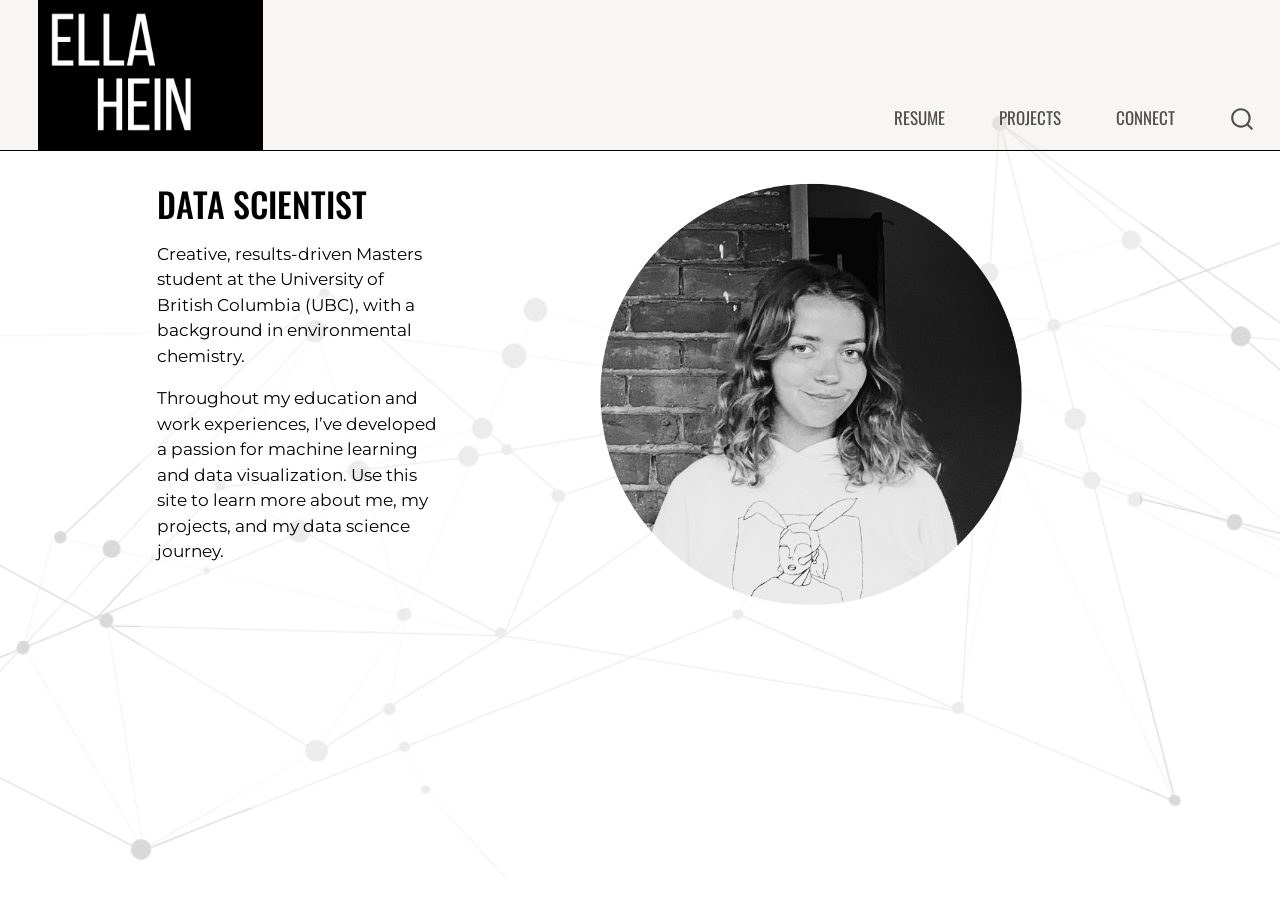
==== commit b7af79bb: "Merge branch 'main' into reformatting-homepage" ====
--- a/docs/index.html
+++ b/docs/index.html
@@ -118,7 +118,7 @@
 <p>Throughout my education and work experiences, I’ve developed a passion for machine learning and data visualization. Use this site to learn more about me, my projects, and my data science journey.</p>
 </section>
 <div class="g-col-12 g-col-lg-8 top-story-img">
-<p><img src="images/headshot.png" class="img-fluid"></p>
+<p><img src="images/circle_headshot.png" class="img-fluid"></p>
 </div>
 </div>
 </div>
--- a/docs/rwds.css
+++ b/docs/rwds.css
@@ -64,6 +64,7 @@
 }
 
 .navbar-nav .show>.nav-link, .navbar-nav .active>.nav-link, .navbar-nav .nav-link.active {
+  color: rgba(255, 255, 255, 0.5);
   color: rgba(255, 255, 255, 0.5);
 }
 
@@ -208,6 +209,9 @@
 #quarto-content {
   background: transparent; /* Making the content area transparent to see the background image */
 }
+/*#quarto-content {
+  background-color: #f0eeeb;
+}*/
 
 #quarto-content>* {
   padding-top: 0;
@@ -696,6 +700,8 @@
 }
 
 .purple-background {
+  background-color: rgba(255, 255, 255, 0.5);
+  background-size: cover;
   background-color: rgba(255, 255, 255, 0.5);
   background-size: cover;
 }
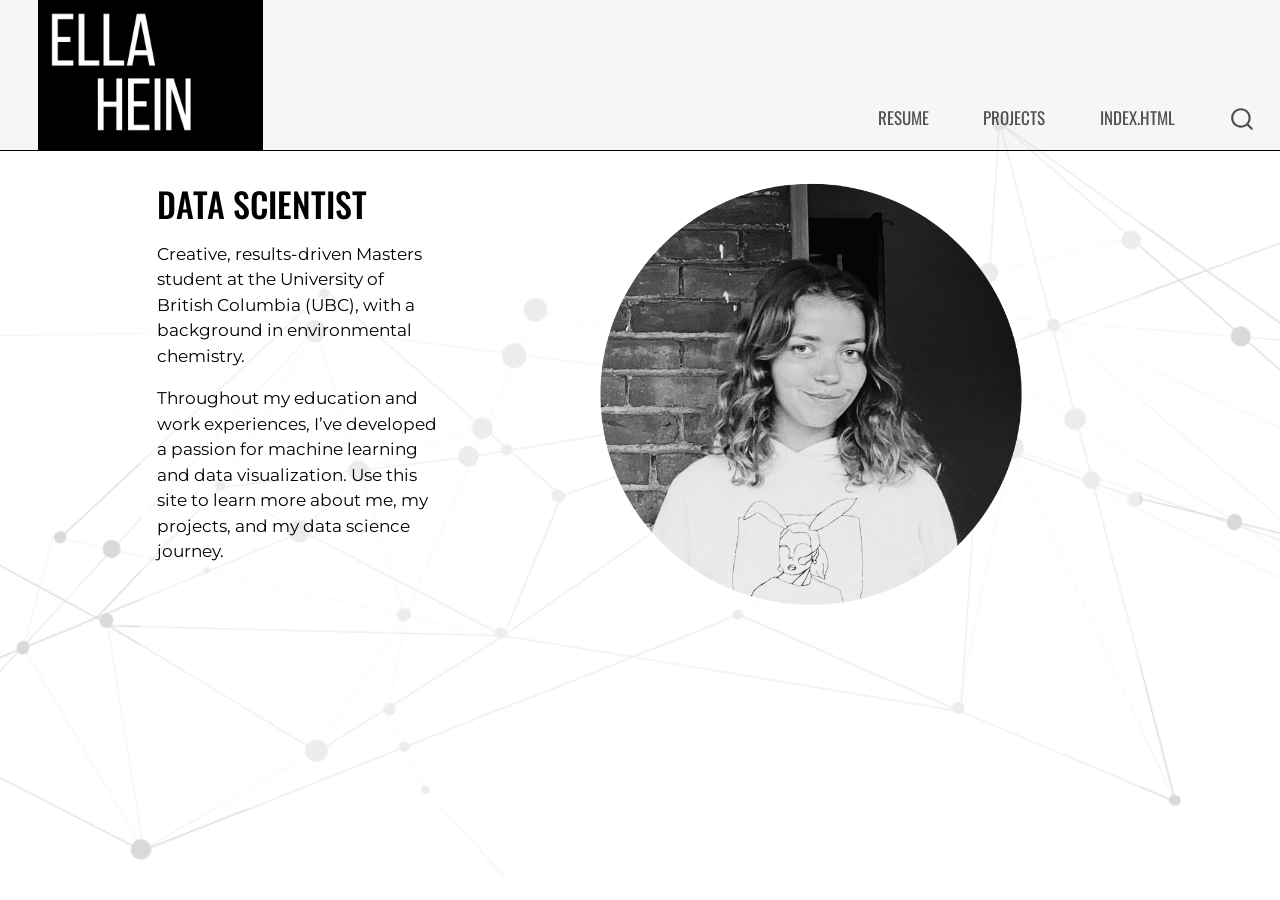
==== commit 33e076d6: "fixed opacity" ====
--- a/docs/index.html
+++ b/docs/index.html
@@ -92,7 +92,7 @@
   </li>  
   <li class="nav-item">
     <a class="nav-link" href="./connect/index.html" rel="" target="">
- <span class="menu-text">Connect</span></a>
+ <span class="menu-text">index.html</span></a>
   </li>  
 </ul>
             <div class="quarto-navbar-tools">
--- a/docs/rwds.css
+++ b/docs/rwds.css
@@ -5,7 +5,7 @@
   padding-bottom: 0;
   font-family: 'Oswald';
   font-size: 1em;
-  background-color: rgba(240, 238, 235, 0.5); /*#f0eeeb*/
+  background-color: rgba(240, 238, 235, 0.5);
 }
 
 @media (max-width: 991px) {
@@ -64,7 +64,6 @@
 }
 
 .navbar-nav .show>.nav-link, .navbar-nav .active>.nav-link, .navbar-nav .nav-link.active {
-  color: rgba(255, 255, 255, 0.5);
   color: rgba(255, 255, 255, 0.5);
 }
 
@@ -117,9 +116,9 @@
   margin-block-end: 1rem;
   position: relative;
   margin-top: -1px;
-  margin-bottom: 1.85em;
+  margin-bottom: 1.8em;
   border-bottom: 1px solid black;
-  background-color: rgba(240, 238, 235, 0.85);/*rgba(240, 238, 235, 0.85)*/
+  background-color: rgba(240, 238, 235, 0.85);
 }
 
 .quarto-title-banner {
@@ -128,12 +127,11 @@
   background-color: rgba(240, 238, 235, 0);
 }
 
-
 .quarto-title-banner a {
-  color: #70B7CD;
-}
-
-@media (max-width: 991.858px) {
+  color: #70b7cd;
+}
+
+@media (max-width: 991.98px) {
 .quarto-title-banner {
     padding-top: 2.5em;
     padding-bottom: 0;
@@ -150,6 +148,7 @@
 .quarto-title-banner .quarto-title .title {
   font-weight: 500;
   color: black;
+  background-color: rgba(240, 238, 235, 0);
 }
 
 #title-block-header.quarto-title-block.default .description {
@@ -157,24 +156,27 @@
   font-weight: 400;
   font-size: 1.2em;
   color: black;
+  background-color: rgba(240, 238, 235, 0);
 }
 
 .quarto-title .quarto-categories {
   display: flex;
   column-gap: 0.4em;
   padding-bottom: 0.5em;
-  margin-top: 1.85em;
+  margin-top: 1.9em;
+  background-color: rgba(240, 238, 235, 0);
 }
 
 .quarto-title .quarto-categories .quarto-category {
   padding: 0.25em 0.75em;
   font-family: 'Oswald';
-  font-size: .85em;
+  font-size: .9em;
   font-weight: 400;
   color: #70b7cd;
   text-transform: uppercase;
   border: solid 1px;
   border-radius: 0.25rem;
+  opacity: 1;
 }
 
 .quarto-title-meta {
@@ -185,17 +187,19 @@
   font-family: 'Oswald';
   text-transform: uppercase;
   margin-top: 1em;
-  font-size: 0.85em;
-  opacity: 0;
-  font-weight: 400;
+  font-size: 0.9em;
+  opacity: 1;
+  font-weight: 400;
+  background-color: rgba(240, 238, 235, 0);
 }
 
 #title-block-header.quarto-title-block.default .quarto-title-meta-contents {
   font-family: 'Oswald';
   text-transform: uppercase;
   font-weight: 300;
-  opacity: 0.85;
-  font-size: 0.85em;
+  opacity: 0.8;
+  font-size: 0.9em;
+  background-color: rgba(240, 238, 235, 0);
 }
 
 
@@ -209,9 +213,6 @@
 #quarto-content {
   background: transparent; /* Making the content area transparent to see the background image */
 }
-/*#quarto-content {
-  background-color: #f0eeeb;
-}*/
 
 #quarto-content>* {
   padding-top: 0;
@@ -236,7 +237,7 @@
 
 .panel-caption, .figure-caption, figcaption {
   color: black;
-  font-size: 0.8525rem;
+  font-size: 0.825rem;
   margin-bottom: 1rem;
 }
 
@@ -261,9 +262,11 @@
   margin-top: 2.5em;
 }
 
+
 #quarto-appendix.default *[role=doc-endnotes]>ol, #quarto-appendix.default .quarto-appendix-contents>*:not(h2):not(.h2) {
   opacity: inherit;
 }
+
 
 #quarto-appendix.default .quarto-appendix-heading {
   font-weight: 500;
@@ -283,7 +286,7 @@
   border-radius: 0px;
   background-color: black;
   color: white;
-  padding: 0.855em 1em;
+  padding: 0.85em 1em;
   text-align: center;
   display: inline-block;
   margin-top: 1.5em;
@@ -337,7 +340,7 @@
   border-radius: 0px;
   background-color: black;
   color: white;
-  padding: 0.855em 1em;
+  padding: 0.85em 1em;
   text-align: center;
   display: inline-block;
   cursor: pointer;
@@ -369,7 +372,7 @@
 
 .sidebar nav[role=doc-toc]>h2, .sidebar nav[role=doc-toc]>.h2 {
   font-family: 'Oswald';
-  font-size: .8575rem;
+  font-size: .875rem;
   font-weight: 500;
   text-transform: uppercase;
   margin-bottom: 0.5rem;
@@ -422,7 +425,7 @@
   font-family: 'Montserrat';
   font-weight: 400;
   color: black;
-  font-size: .8525rem;
+  font-size: .825rem;
   text-decoration: none;
 }
 
@@ -441,13 +444,13 @@
 }
 
 .pullquote-grid {
-  padding-bottom: 1.85em;
+  padding-bottom: 1.8em;
 }
 
 .pullquote p {
   font-family: 'Oswald';
   font-weight: 500;
-  font-size: calc(1.345rem + 0.855vw);
+  font-size: calc(1.345rem + 0.85vw);
   color: black;
   margin-top: 0;
   margin-bottom: 0;
@@ -466,7 +469,7 @@
 
 .table-caption, caption {
     color: black !important;
-  font-size: 0.8525rem;
+  font-size: 0.825rem;
 }
 
 .table-caption, caption b {
@@ -511,7 +514,7 @@
   opacity: 1;
 }
 
-@media (max-width: 991.858px) {
+@media (max-width: 991.98px) {
 #quarto-content section:first-of-type h2:first-of-type, #quarto-content section:first-of-type .h2:first-of-type {
     margin-top: 1.5rem;
 }
@@ -600,12 +603,12 @@
 #quarto-margin-sidebar .quarto-listing-category-title {
   font-weight: 500;
   text-transform: uppercase;
-  font-size: .8575rem;
+  font-size: .875rem;
 }
 
 .quarto-listing-category .category {
   font-weight: 500;
-  font-size: .8525rem;
+  font-size: .825rem;
 }
 
 .quarto-listing-category .category.active {
@@ -633,12 +636,12 @@
 
 .quarto-grid-item {
   border: none;
-  background-color: white;
+  background-color: #f0eeeb;
 }
 
 .quarto-grid-item.borderless {
   border: none;
-  background-color: white;
+  background-color: #f0eeeb;
 }
 
 .quarto-grid-item div.post-contents {
@@ -700,8 +703,6 @@
 }
 
 .purple-background {
-  background-color: rgba(255, 255, 255, 0.5);
-  background-size: cover;
   background-color: rgba(255, 255, 255, 0.5);
   background-size: cover;
 }
@@ -781,7 +782,7 @@
   max-width: 1000px;
   margin: 0 auto;
   padding-top: 1em;
-  padding-bottom: 1.85em; 
+  padding-bottom: 1.8em; 
   box-sizing: border-box;
   border-bottom: 1px solid black;
 }
@@ -814,7 +815,7 @@
   max-width: calc(1000px + 6vw);
   margin: 0 auto;
   padding-top: 1em;
-  padding-bottom: 1.85em; 
+  padding-bottom: 1.8em; 
   box-sizing: border-box;
 }
 
@@ -845,7 +846,7 @@
   border-radius: 0px;
   color: black;
   background-color: white;
-  padding: 0.855em 1em;
+  padding: 0.85em 1em;
   text-align: center;
   display: inline-block;
   margin-top: 0.6em; 
@@ -886,7 +887,7 @@
 .footer-text h3, .h3 {
   font-family: 'Oswald';
   color: white;
-  font-size: .8575rem;
+  font-size: .875rem;
   font-weight: 500;
   text-transform: uppercase;
   margin-bottom: 0.5rem;
@@ -898,19 +899,19 @@
 
 .footer-text p, .p {
   color: white;
-  font-size: .8575rem;
+  font-size: .875rem;
   font-weight: 400;
 }
 
 .footer-text p > a {
   color: white;
-  font-size: .8575rem;
+  font-size: .875rem;
   font-weight: 400;
 }
 
 .footer-text p > a:hover {
   color: #70b7cd;
-  font-size: .8575rem;
+  font-size: .875rem;
   font-weight: 400;
 }
 
@@ -935,7 +936,7 @@
 }
 
 body:not(.floating) .nav-footer {
-  border-top: 1px solid rgba(240, 238, 235, 0.85);
+  border-top: 1px solid #f0eeeb;
 }
 
 .nav-footer a {
@@ -966,12 +967,6 @@
   font-family: 'Montserrat';
 }
 
-/*Resume page*/
-.resume-container {
-  background-color: rgba(255, 255, 255, 0.85); /* Translucent white */
-  padding: 20px;
-  border-radius: 10px;
-}
 
 /*-- DataScienceBites --*/
 
@@ -991,4 +986,60 @@
 
 pre code:not(.sourceCode) {
   background-color: #F8F8F8;
+}
+
+/* Connect */
+
+#connect-container {
+  background-color: rgba(255, 255, 255, .8); /* Translucent background */
+  padding: 2rem;
+  border-radius: 10px;
+}
+
+.connect-title {
+  font-family: 'Oswald', sans-serif;
+  text-transform: uppercase;
+  font-size: 2em;
+  margin-bottom: 1rem;
+  color: #333;
+}
+
+.connect-subtitle {
+  font-size: 1.2em;
+  font-weight: 400;
+  margin-bottom: 1.5rem;
+  color: #555;
+}
+
+.connect-link {
+  font-size: 1em;
+  margin-bottom: 1rem;
+  display: block;
+  color: #70b7cd;
+  text-decoration: none;
+}
+
+.connect-link:hover {
+  color: #333;
+}
+
+.contact-form input, .contact-form textarea {
+  width: 100%;
+  padding: 0.5rem;
+  margin-bottom: 1rem;
+  border: 1px solid #ccc;
+  border-radius: 5px;
+}
+
+.contact-form button {
+  background-color: #333;
+  color: white;
+  border: none;
+  padding: 0.75rem 1.5rem;
+  border-radius: 5px;
+  cursor: pointer;
+}
+
+.contact-form button:hover {
+  background-color: #555;
 }
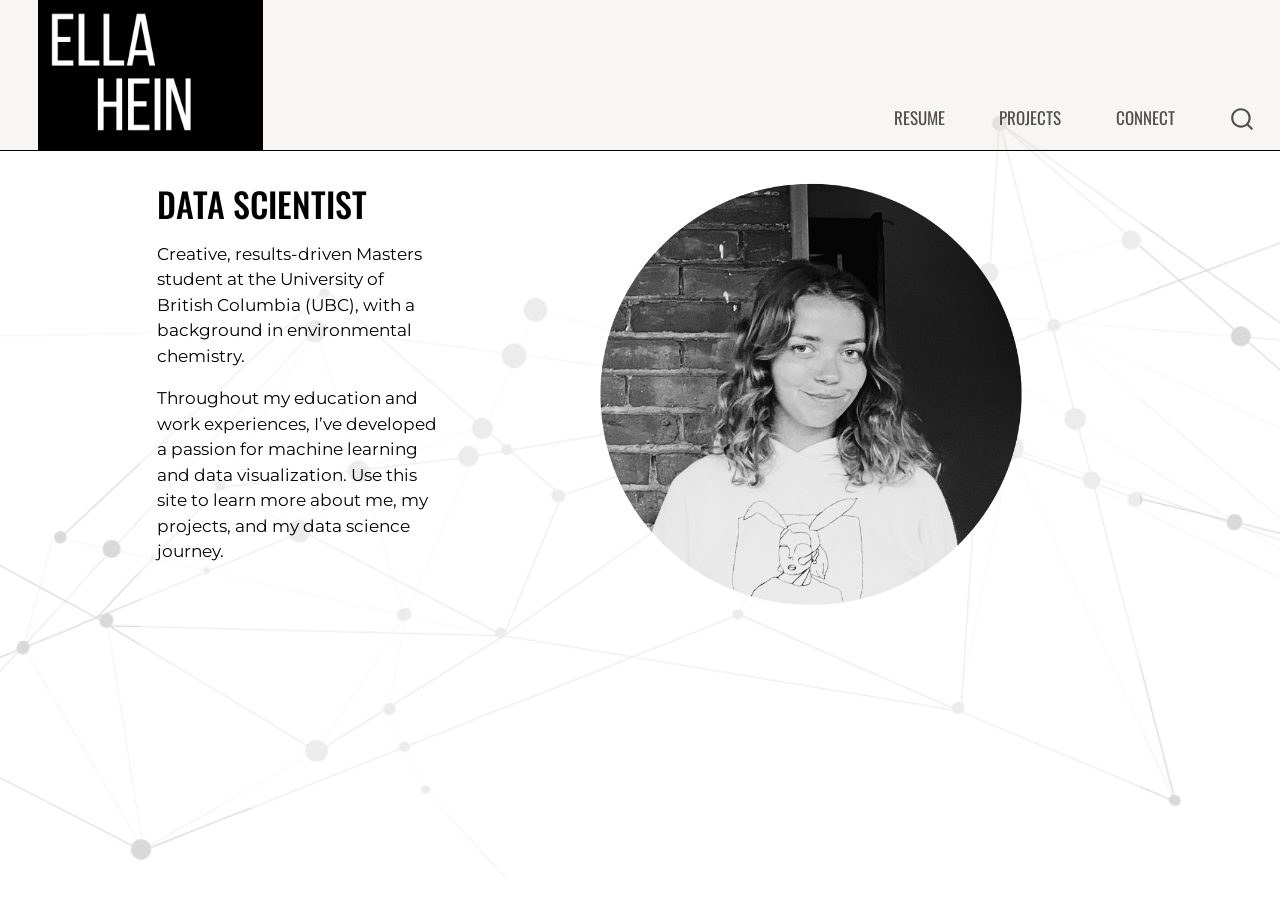
==== commit 9cc9e685: "completed website" ====
--- a/docs/index.html
+++ b/docs/index.html
@@ -92,7 +92,7 @@
   </li>  
   <li class="nav-item">
     <a class="nav-link" href="./connect/index.html" rel="" target="">
- <span class="menu-text">index.html</span></a>
+ <span class="menu-text">Connect</span></a>
   </li>  
 </ul>
             <div class="quarto-navbar-tools">
--- a/docs/rwds.css
+++ b/docs/rwds.css
@@ -636,12 +636,12 @@
 
 .quarto-grid-item {
   border: none;
-  background-color: #f0eeeb;
+  background-color: white;
 }
 
 .quarto-grid-item.borderless {
   border: none;
-  background-color: #f0eeeb;
+  background-color: white;
 }
 
 .quarto-grid-item div.post-contents {
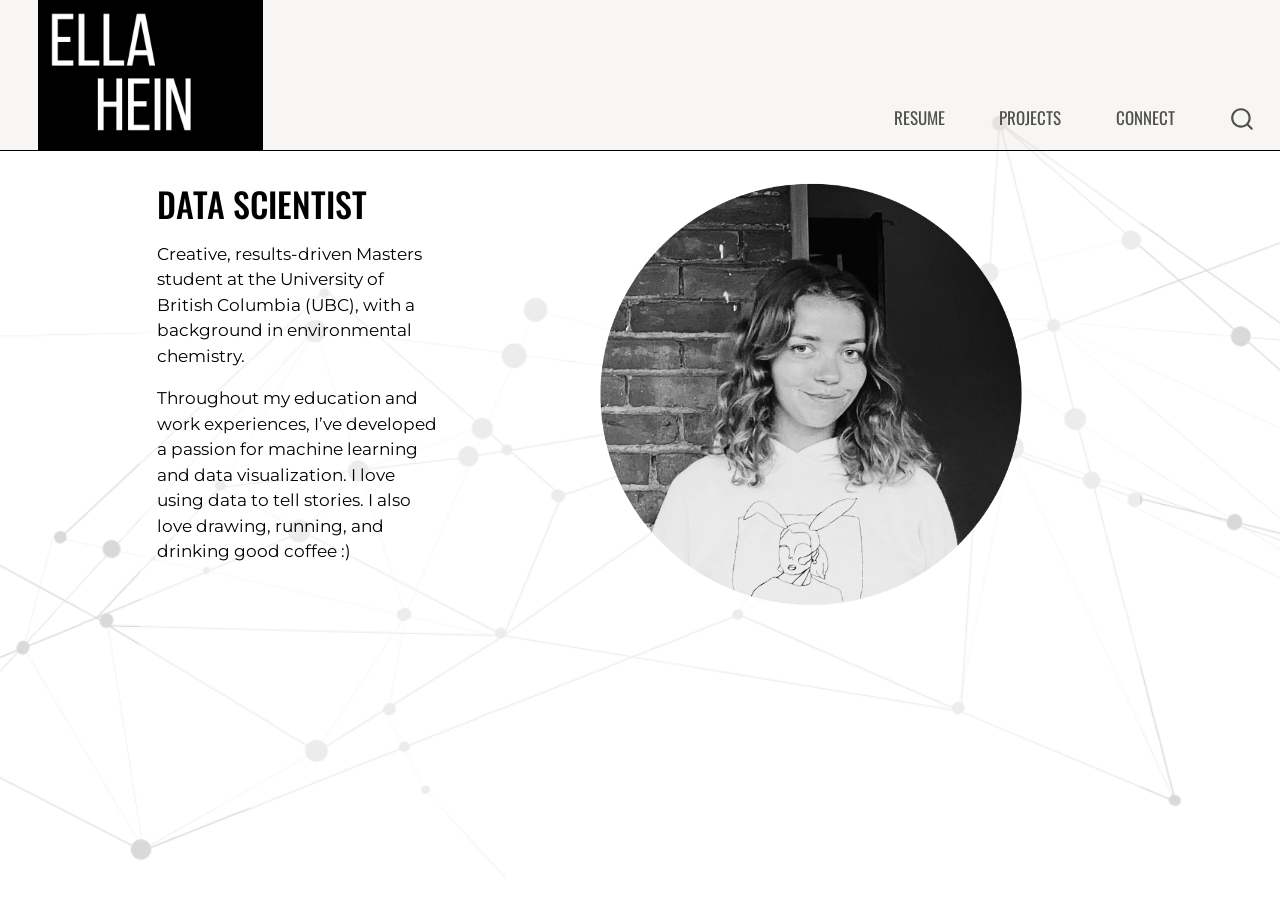
==== commit 18e9e6ee: "fixed form" ====
--- a/docs/index.html
+++ b/docs/index.html
@@ -115,7 +115,7 @@
 <section id="data-scientist" class="g-col-12 g-col-lg-4 top-story-text">
 <h1>Data Scientist</h1>
 <p>Creative, results-driven Masters student at the University of British Columbia (UBC), with a background in environmental chemistry.</p>
-<p>Throughout my education and work experiences, I’ve developed a passion for machine learning and data visualization. Use this site to learn more about me, my projects, and my data science journey.</p>
+<p>Throughout my education and work experiences, I’ve developed a passion for machine learning and data visualization. I love using data to tell stories. I also love drawing, running, and drinking good coffee :)</p>
 </section>
 <div class="g-col-12 g-col-lg-8 top-story-img">
 <p><img src="images/circle_headshot.png" class="img-fluid"></p>
--- a/docs/rwds.css
+++ b/docs/rwds.css
@@ -1042,4 +1042,72 @@
 
 .contact-form button:hover {
   background-color: #555;
+}
+
+/* RESUME */
+.resume-container {
+    background-color: rgba(255, 255, 255, 0.8); /* Translucent white */
+    padding: 20px;
+    border-radius: 10px;
+}
+
+/* NEW contact form */
+.contact-form-container {
+  max-width: 600px;
+  margin: 0 auto;
+  padding: 2rem;
+  background-color: rgba(240, 238, 235, 0.9);
+  border-radius: 8px;
+  box-shadow: 0 4px 8px rgba(0, 0, 0, 0.1);
+}
+.contact-form-container h2 {
+  text-align: center;
+  margin-bottom: 1.5rem;
+}
+.form-group {
+  margin-bottom: 1rem;
+}
+.form-group label {
+  display: block;
+  font-weight: bold;
+  margin-bottom: 0.5rem;
+}
+.form-group input,
+.form-group textarea {
+  width: 100%;
+  padding: 0.5rem;
+  border: 1px solid #ccc;
+  border-radius: 4px;
+}
+.form-group textarea {
+  resize: vertical;
+  height: 150px;
+}
+.form-group button {
+  display: block;
+  width: 100%;
+  padding: 0.75rem;
+  border: none;
+  background-color: #939bc9;
+  color: white;
+  font-size: 1rem;
+  font-weight: bold;
+  border-radius: 4px;
+  cursor: pointer;
+}
+.form-group button:hover {
+  background-color: #7a80b1;
+}
+.social-links {
+  text-align: center;
+  margin-top: 1.5rem;
+}
+.social-links a {
+  margin: 0 10px;
+  color: #939bc9;
+  font-size: 1.5rem;
+  text-decoration: none;
+}
+.social-links a:hover {
+  color: #7a80b1;
 }
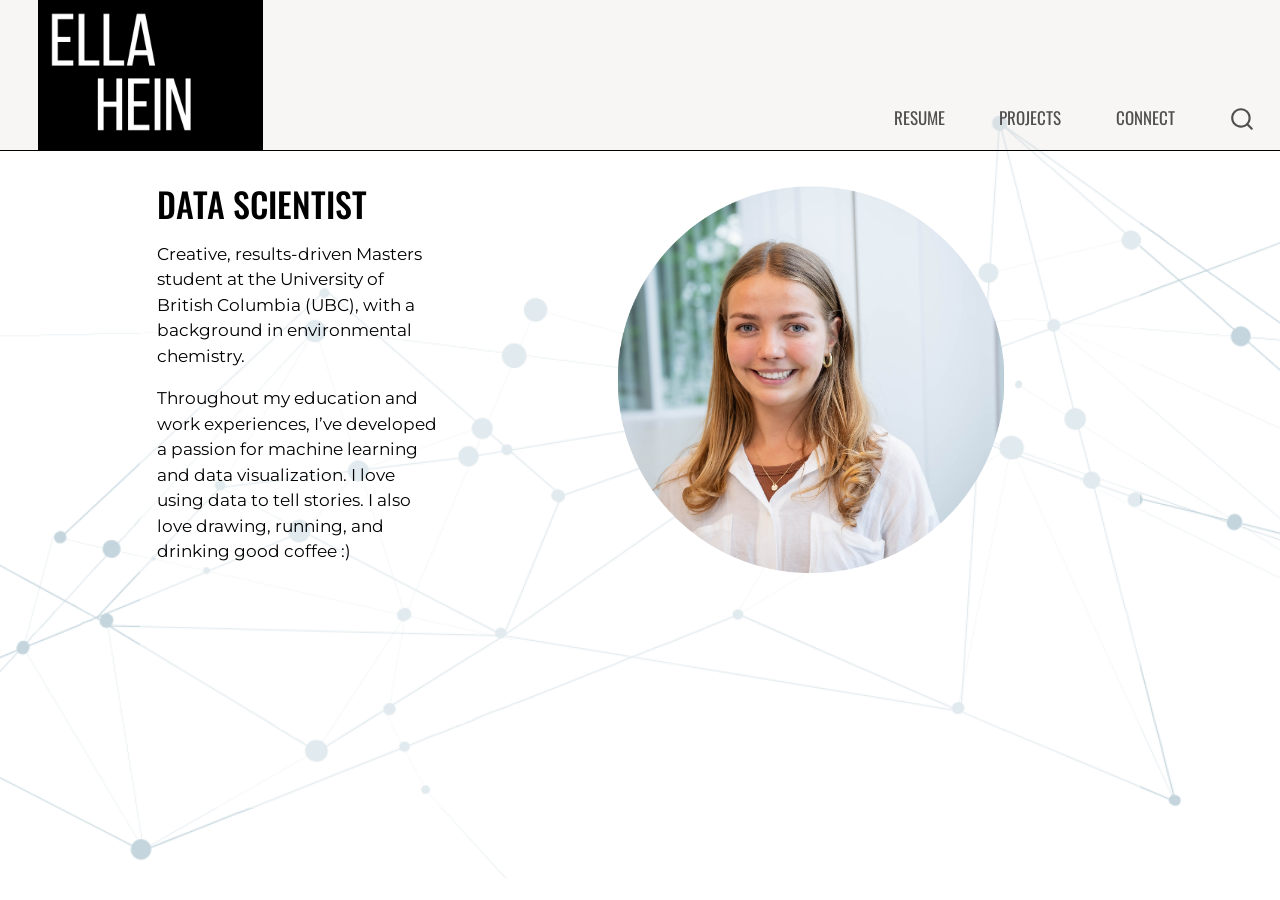
==== commit 268e55f1: "changed photo" ====
--- a/docs/index.html
+++ b/docs/index.html
@@ -118,7 +118,7 @@
 <p>Throughout my education and work experiences, I’ve developed a passion for machine learning and data visualization. I love using data to tell stories. I also love drawing, running, and drinking good coffee :)</p>
 </section>
 <div class="g-col-12 g-col-lg-8 top-story-img">
-<p><img src="images/circle_headshot.png" class="img-fluid"></p>
+<p><img src="images/circle-headshot-prof.png" class="img-fluid"></p>
 </div>
 </div>
 </div>
